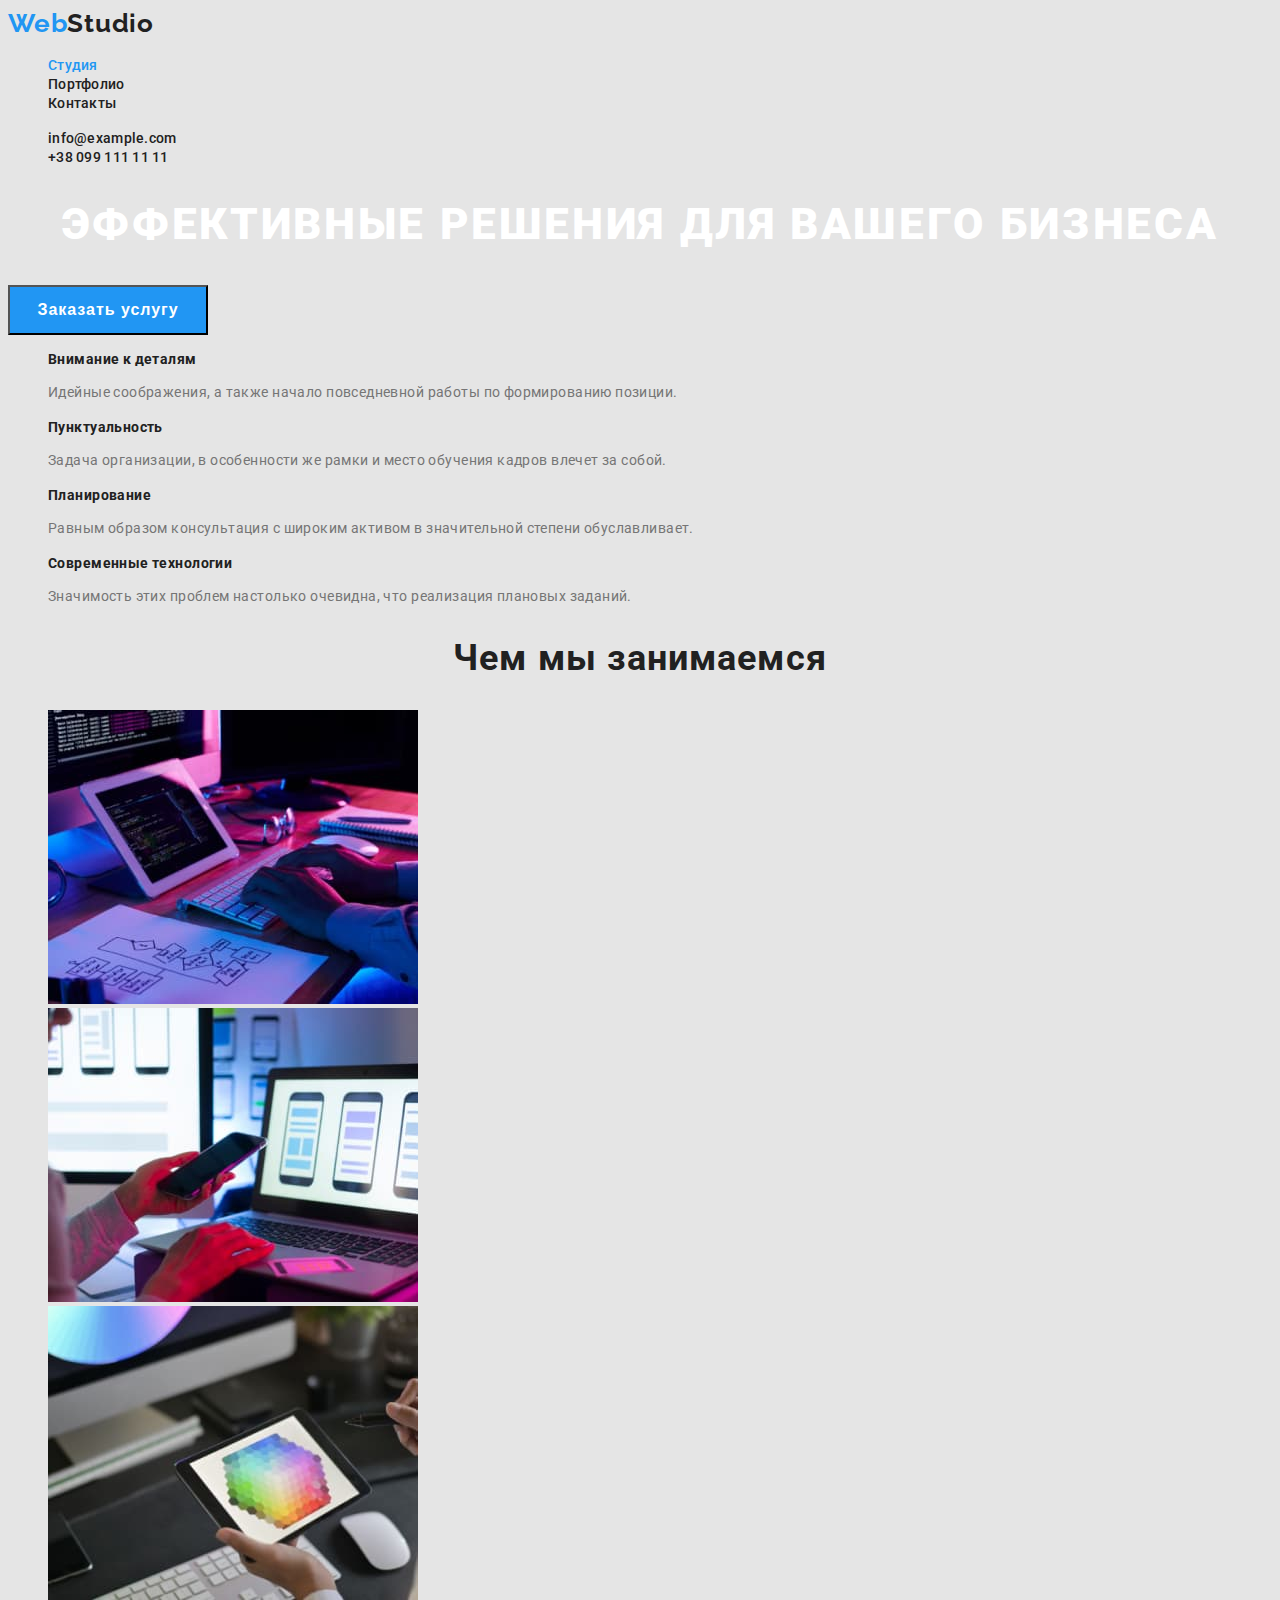
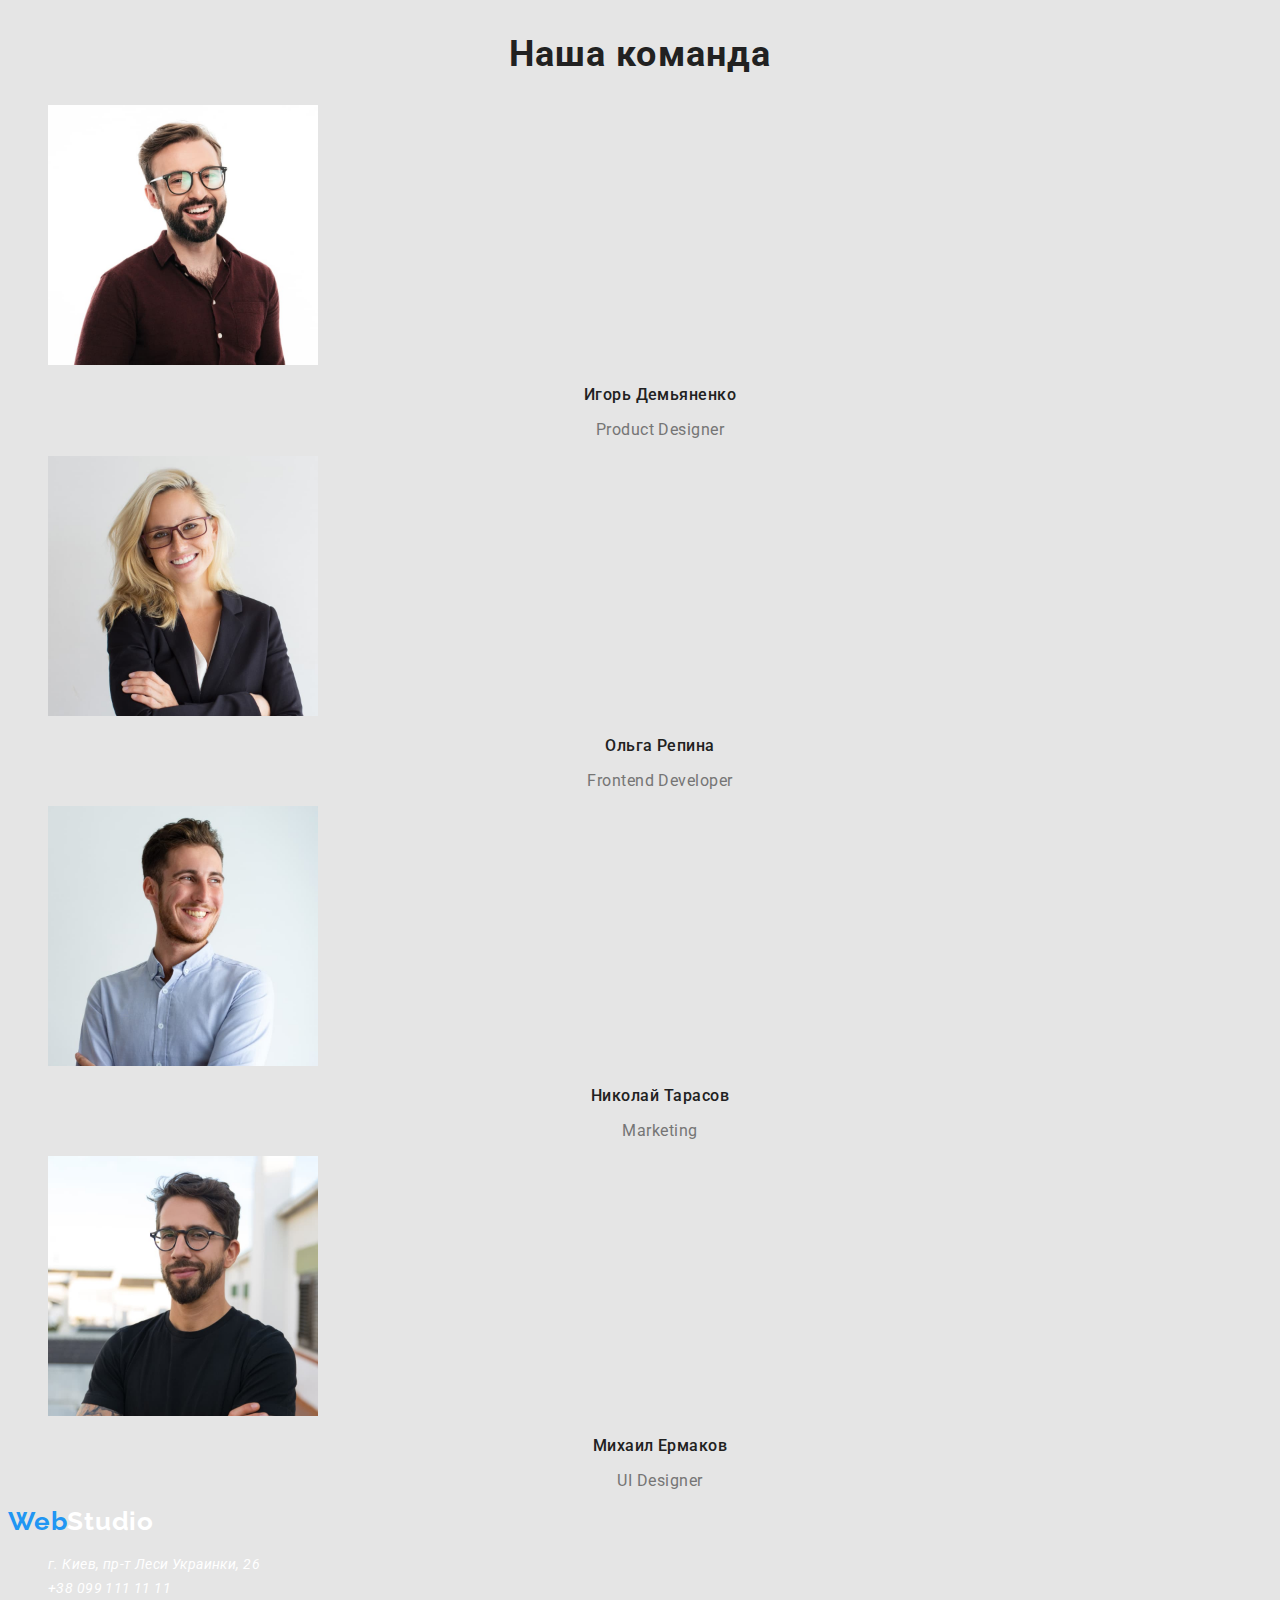
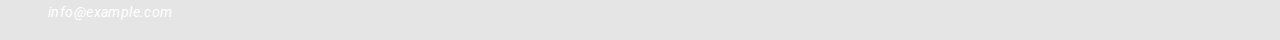
==== index.html @ 9c520892 "portfolio+styles" ====
<!DOCTYPE html>
<html lang="ru">

<head>
    <meta charset="UTF-8">
    <meta http-equiv="X-UA-Compatible" content="IE=edge">
    <meta name="viewport" content="width=device-width, initial-scale=1.0">
    <title>WebStudio</title>
    <link rel="preconnect" href="https://fonts.googleapis.com">
    <link rel="preconnect" href="https://fonts.gstatic.com" crossorigin>
    <link
        href="https://fonts.googleapis.com/css2?family=Raleway:wght@700&family=Roboto:wght@400;500;700;900&display=swap"
        rel="stylesheet">
    <link rel="stylesheet" href="./css/styles.css">
</head>

<body>
    <header class="header">
        <nav class="navigation">
            <a class="logo link" href="./index.html" lang="en"><span class="logo-part">Web</span>Studio</a>
            <ul class="nav-list list">
                <li><a class="nav-list-item carent link" href="./index.html">Студия</a></li>
                <li><a class="nav-list-item link" href="./portfolio.html">Портфолио</a></li>
                <li><a class="nav-list-item link" href="">Контакты</a></li>
            </ul>

        </nav>
        <ul class="contact-header list">
            <li><a class="contact link" href="meilto:info@example.com">info@example.com</a></li>
            <li><a class="contact link" href="tel:+380991111111">+38 099 111 11 11</a></li>
        </ul>

    </header>

    <div>
        <section class="hero">
            <h1 class="hero-title">Эффективные решения для вашего бизнеса</h1>
            <button type="button" class="button">Заказать услугу</button>
        </section>

    </div>

    <main>
        <section class="section">
            <h2 class="section-title" hidden>Принципы в работе</h2>
            <ul class="base-list list">
                <li>
                    <h3 class="title">Внимание к деталям</h3>
                    <p class="text">Идейные соображения, а также начало повседневной работы по формированию позиции.</p>
                </li>
                <li>
                    <h3 class="title">Пунктуальность</h3>
                    <p class="text">Задача организации, в особенности же рамки и место обучения кадров влечет за собой.
                    </p>
                </li>
                <li>
                    <h3 class="title">Планирование</h3>
                    <p class="text">Равным образом консультация с широким активом в значительной степени обуславливает.
                    </p>
                </li>
                <li>
                    <h3 class="title">Современные технологии</h3>
                    <p class="text">Значимость этих проблем настолько очевидна, что реализация плановых заданий.</p>
                </li>
            </ul>
        </section>
        <section class="section">
            <h2 class="section-title">Чем мы занимаемся</h2>
            <ul class="list">
                <li><img src="./images/img1.jpg" alt="блок-схема и ноутбук" width="370"></li>
                <li><img src="./images/img2.jpg" alt="смартфон и ноутбук" width="370"></li>
                <li><img src="./images/img3.jpg" alt="планшет" width="370"></li>
            </ul>
        </section>
        <section class="section">
            <h2 class="section-title">Наша команда</h2>
            <ul class="team-list list">
                <li>
                    <img src="./images/foto1.jpg" alt="фото Игоря" width="270">
                    <h3 class="title">Игорь Демьяненко</h3>
                    <p class="text">Product Designer</p>
                </li>
                <li>
                    <img src="./images/foto2.jpg" alt="фото Ольгы" width="270">
                    <h3 class="title">Ольга Репина</h3>
                    <p class="text">Frontend Developer</p>
                </li>
                <li>
                    <img src="./images/foto3.jpg" alt="фото Николая" width="270">
                    <h3 class="title">Николай Тарасов</h3>
                    <p class="text">Marketing</p>
                </li>
                <li>
                    <img src="./images/foto4.jpg" alt="фото Михаила" width="270">
                    <h3 class="title">Михаил Ермаков</h3>
                    <p class="text">UI Designer</p>
                </li>
            </ul>
        </section>
    </main>

    <footer class="footer">
        <a class="logo link" href="./index.html" lang="en"><span class="logo-part">Web</span>Studio</a>
        <address>
            <ul class="list">
                <li>
                    <a class="footer-link link" href="https://goo.gl/maps/G8qJHYec9bDJNxMg7" target="_blank"
                        rel="noopener noreferrer">г. Киев,
                        пр-т Леси Украинки, 26</a>
                </li>
                <li>
                    <a class="footer-link link" href="tel:+380991111111">+38 099 111 11 11</a>
                </li>
                <li>
                    <a class="footer-link link" href="meilto:info@example.com">info@example.com</a>
                </li>
            </ul>
        </address>
    </footer>
</body>

</html>
---- css/styles.css ----
:root {
    --primary-text-color: #212121;
    --secondary-text-color: #757575;
    --accent-color: #2196F3;
}

body {
    background: #E5E5E5;
    color: var(--primary-text-color);
    font-family: 'Roboto', sans-serif;
}

/* осн цвет  color: */
/* втор цвет  color: #757575;*/
/* фокус color:  #2196F3;
        background: #2196F3;*/
.list {
    list-style: none;
}

.link {
    text-decoration: none;

}

/* header */
.logo {
    font-family: 'Raleway', sans-serif;
    font-weight: 700;
    font-size: 26px;
    line-height: 1.19;
    letter-spacing: 0.03em;

    color: var(--primary-text-color);
}

.logo-part {
    color: var(--accent-color);
}

/* .logo-part:hover,
.logo-part:focus {
    color: var(--primary-text-color);
} */

.nav-list-item,
.contact {
    font-family: inherit;
    font-weight: 500;
    font-size: 14px;
    line-height: 1.14;
    letter-spacing: 0.02em;

    color: var(--primary-text-color);
}

.nav-list-item.carent {
    color: var(--accent-color)
}

/* .navigation .link:hover,
.navigation .link:focus,
.nav-list-item:hover,
.nav-list-item:focus,
.contact:hover,
.contact:focus,  */
.header a:hover,
.header a:focus,
.footer a:hover,
.footer a:focus {
    color: var(--accent-color);
}



/* --------------hero------------ */

.hero-title {
    font-weight: 900;
    font-size: 44px;
    line-height: 1.36;
    text-align: center;
    letter-spacing: 0.06em;
    text-transform: uppercase;

    color: #FFFFFF;
}

.button {
    width: 200px;
    height: 50px;

    font-weight: 700;
    font-size: 16px;
    line-height: 1.88;

    cursor: pointer;
    /* display: flex; */
    align-items: center;
    text-align: center;
    letter-spacing: 0.06em;

    background-color: var(--accent-color);
    color: #FFFFFF;
}

.button:hover,
.button:focus {
    background-color: #188CE8;

}

/* -------------main------------ */

.section-title {
    font-weight: 700;
    font-size: 36px;
    line-height: 1.16;
    text-align: center;
    letter-spacing: 0.03em;
}

.base-list .title {
    font-weight: 700;
    font-size: 14px;
    line-height: 16px;
    letter-spacing: 0.03em;

    color: var(--primary-text-color);
}

.team-list .title {
    font-weight: 500;
    font-size: 16px;
    line-height: 1.19;

    text-align: center;
    letter-spacing: 0.03em;
}


.base-list .text {
    font-size: 14px;
    line-height: 1.71;

    letter-spacing: 0.03em;
    color: var(--secondary-text-color);
}

.team-list .text {
    font-size: 16px;
    line-height: 1.19;

    text-align: center;
    letter-spacing: 0.03em;
    color: var(--secondary-text-color);
}

/* ---------footer--------- */
.footer .logo {
    color: #FFFFFF;
}

.footer-link {
    font-size: 14px;
    line-height: 1.71;
    letter-spacing: 0.03em;

    color: #FFFFFF;
}

/* portfolio */

.btn-filter {
    font-family: 'Roboto', sans-serif;
    font-weight: 500;
    font-size: 16px;
    line-height: 1.62;

    cursor: pointer;

    text-align: center;
    letter-spacing: 0.03em;
    height: 38px;

    color: var(--primary-text-color);

    background: #F5F4FA;
    border-radius: 4px;
}

.btn-filter:hover,
.btn-filter:focus {
    background-color: var(--accent-color);
    color: #FFFFFF;
}

.portfolio h2 {
    font-weight: 700;
    font-size: 18px;
    line-height: 2;
    letter-spacing: 0.06em;

    color: var(--primary-text-color)
}

.portfolio p {
    font-size: 16px;
    line-height: 1.88;

    letter-spacing: 0.03em;

    color: var(--secondary-text-color);
}
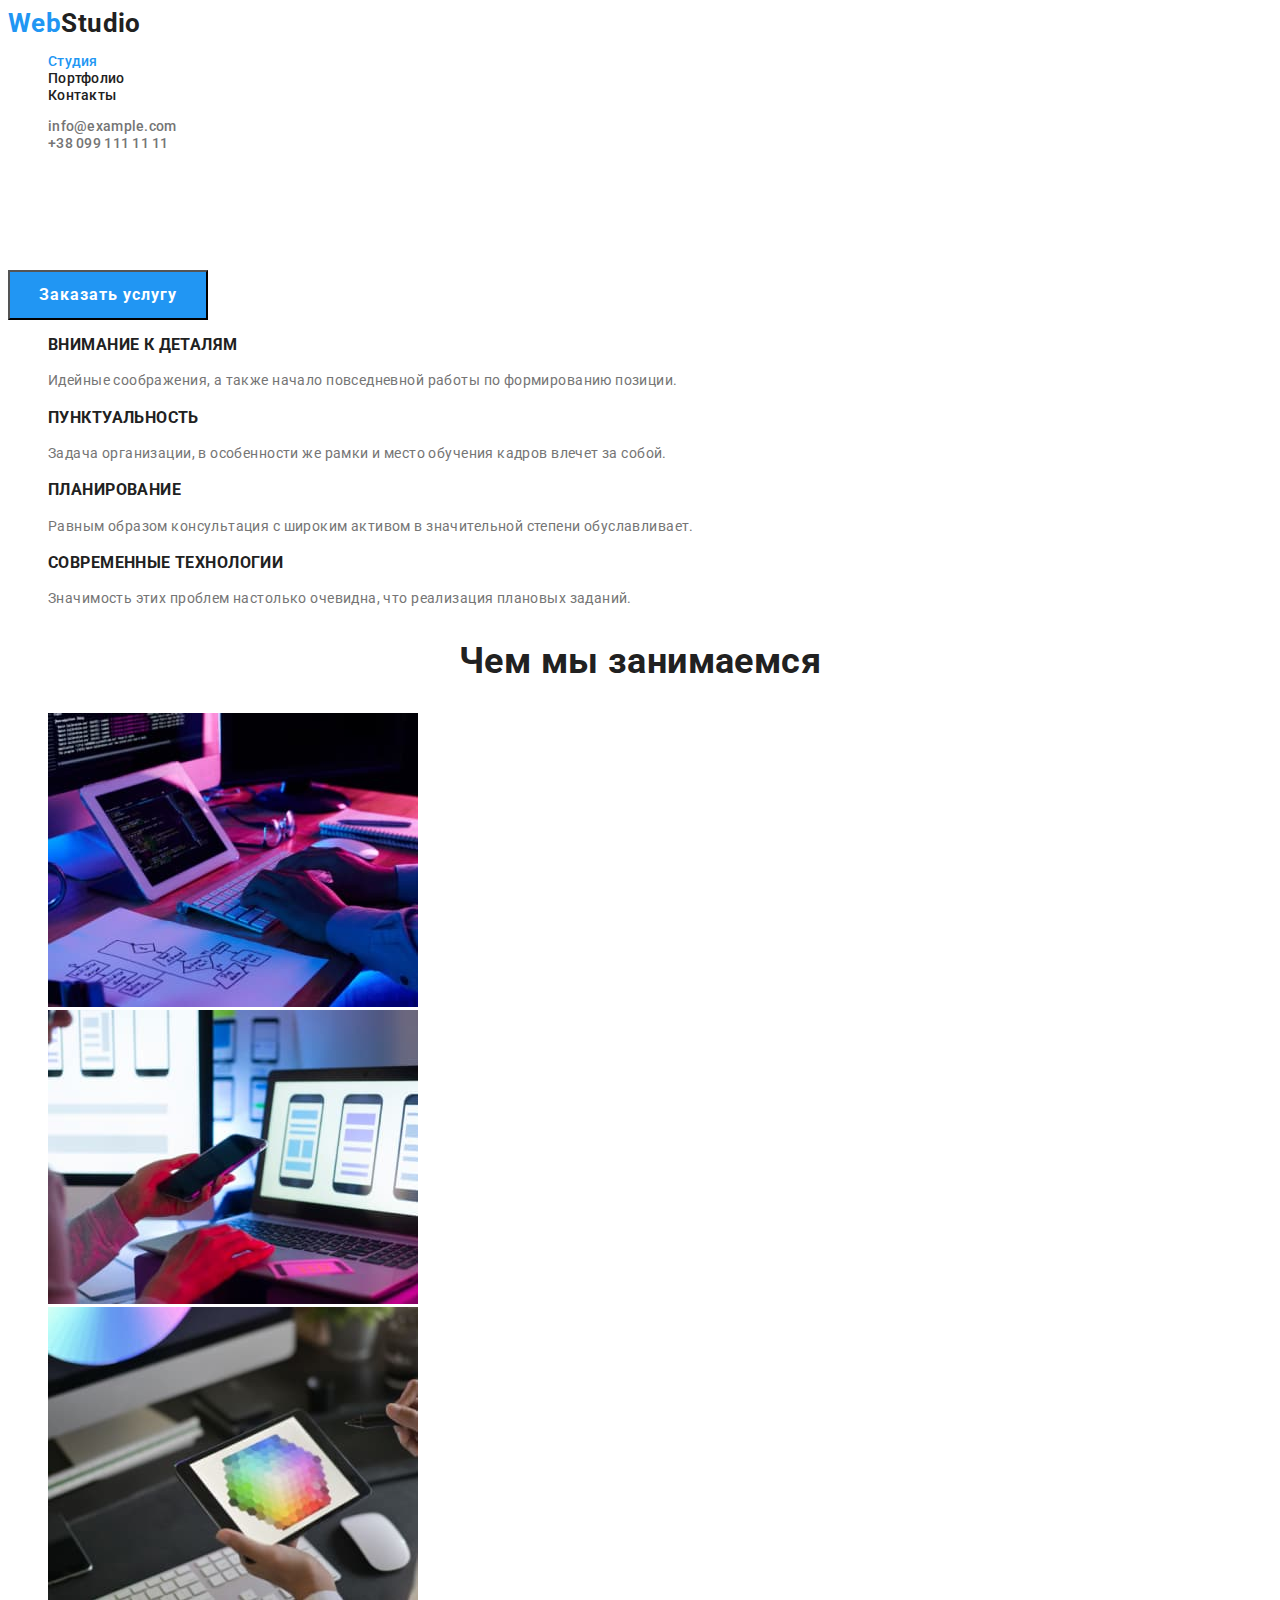
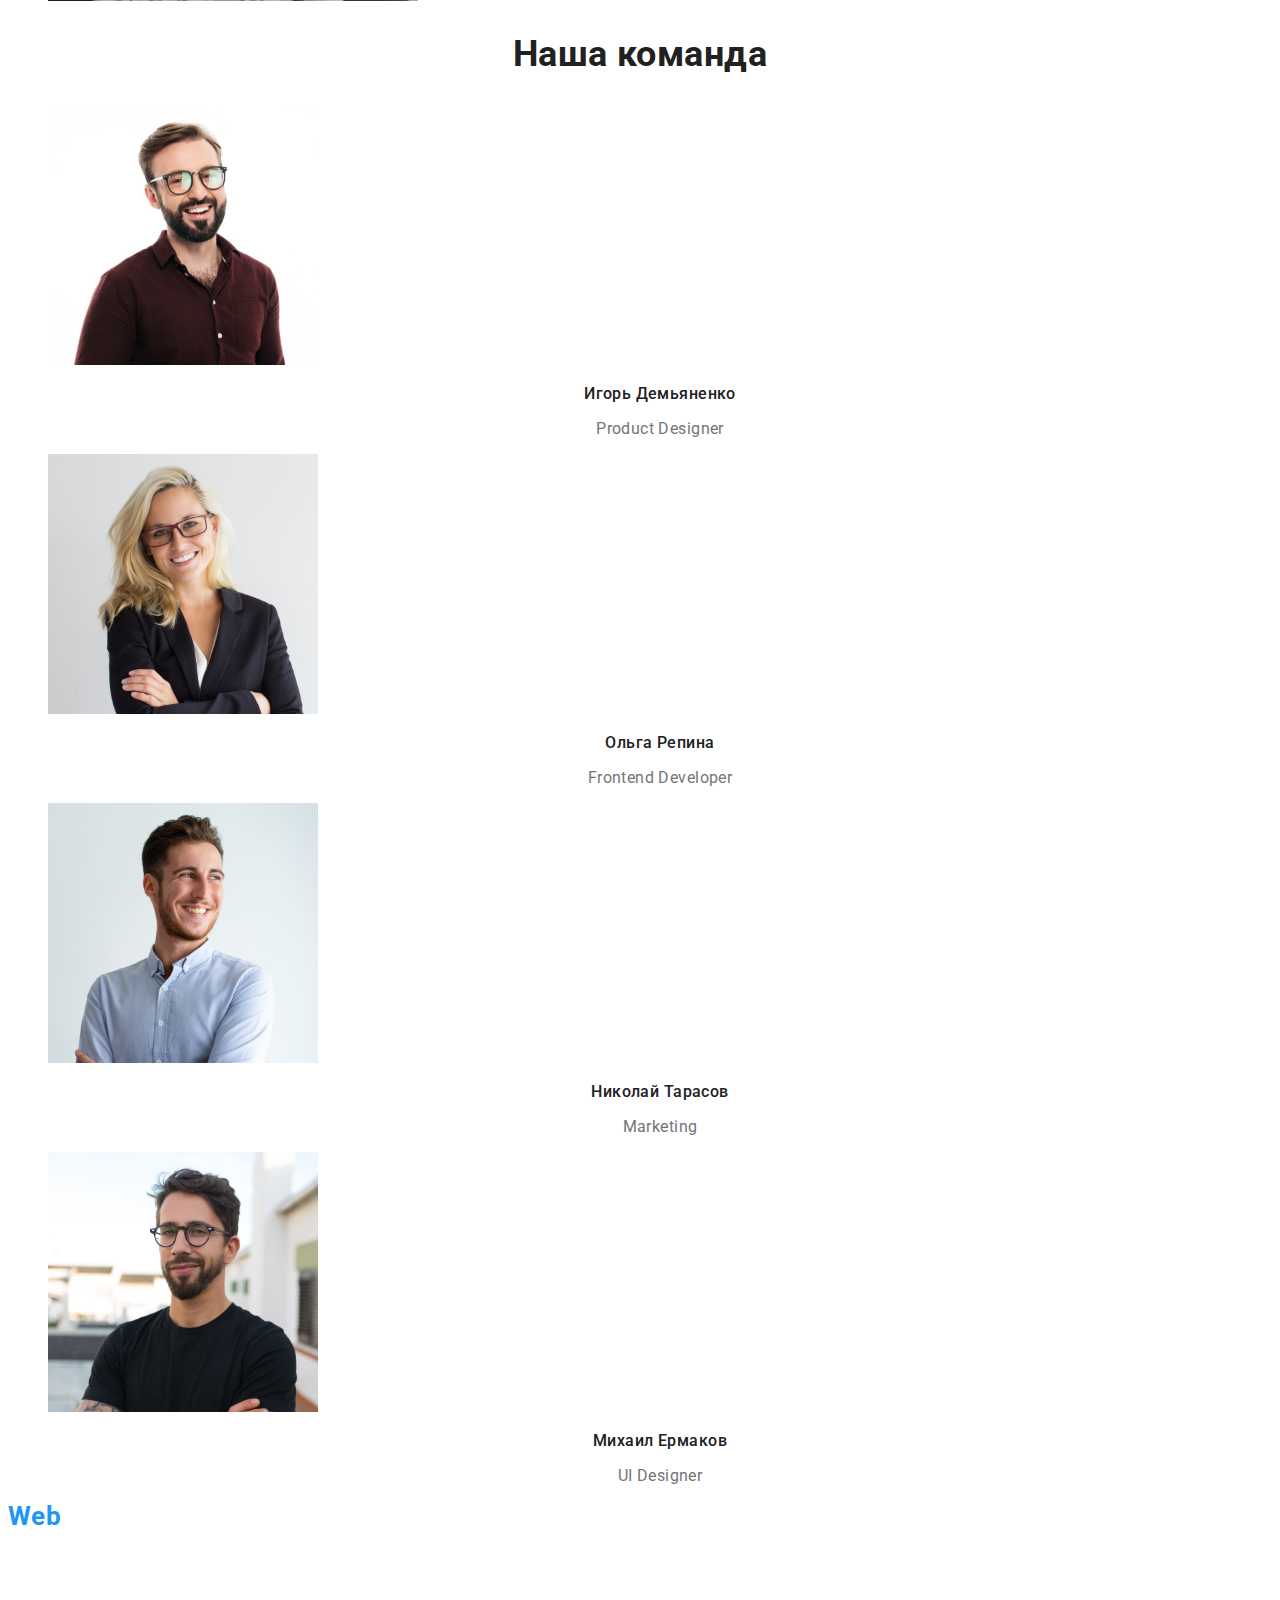
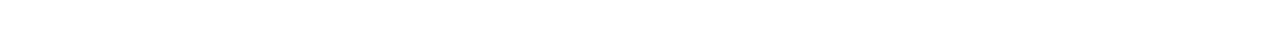
==== commit 3760cca7: "change1" ====
--- a/index.html
+++ b/index.html
@@ -19,15 +19,15 @@
         <nav class="navigation">
             <a class="logo link" href="./index.html" lang="en"><span class="logo-part">Web</span>Studio</a>
             <ul class="nav-list list">
-                <li><a class="nav-list-item carent link" href="./index.html">Студия</a></li>
-                <li><a class="nav-list-item link" href="./portfolio.html">Портфолио</a></li>
-                <li><a class="nav-list-item link" href="">Контакты</a></li>
+                <li><a class="nav-list-item carent link accent" href="./index.html">Студия</a></li>
+                <li><a class="nav-list-item link accent" href="./portfolio.html">Портфолио</a></li>
+                <li><a class="nav-list-item link accent" href="">Контакты</a></li>
             </ul>
 
         </nav>
         <ul class="contact-header list">
-            <li><a class="contact link" href="meilto:info@example.com">info@example.com</a></li>
-            <li><a class="contact link" href="tel:+380991111111">+38 099 111 11 11</a></li>
+            <li><a class="contact link accent" href="meilto:info@example.com">info@example.com</a></li>
+            <li><a class="contact link accent" href="tel:+380991111111">+38 099 111 11 11</a></li>
         </ul>
 
     </header>
@@ -104,15 +104,15 @@
         <address>
             <ul class="list">
                 <li>
-                    <a class="footer-link link" href="https://goo.gl/maps/G8qJHYec9bDJNxMg7" target="_blank"
+                    <a class="footer-link link accent" href="https://goo.gl/maps/G8qJHYec9bDJNxMg7" target="_blank"
                         rel="noopener noreferrer">г. Киев,
                         пр-т Леси Украинки, 26</a>
                 </li>
                 <li>
-                    <a class="footer-link link" href="tel:+380991111111">+38 099 111 11 11</a>
+                    <a class="footer-link link accent contact" href="tel:+380991111111">+38 099 111 11 11</a>
                 </li>
                 <li>
-                    <a class="footer-link link" href="meilto:info@example.com">info@example.com</a>
+                    <a class="footer-link link accent contact" href="meilto:info@example.com">info@example.com</a>
                 </li>
             </ul>
         </address>
--- a/css/styles.css
+++ b/css/styles.css
@@ -1,19 +1,27 @@
 :root {
+    --primary-font-family: 'Roboto', sans-serif;
+    --secondary-font-family: 'Raleway', sans-serif;
+
     --primary-text-color: #212121;
     --secondary-text-color: #757575;
+    --text-color-light: #ffffff;
     --accent-color: #2196F3;
+    --hover-accent-color: #188CE8;
+
+    --btn-filter-color: #F5F4FA;
 }
 
 body {
-    background: #E5E5E5;
-    color: var(--primary-text-color);
-    font-family: 'Roboto', sans-serif;
-}
-
-/* осн цвет  color: */
-/* втор цвет  color: #757575;*/
-/* фокус color:  #2196F3;
-        background: #2196F3;*/
+    font-size: 14px;
+    letter-spacing: 0.03em;
+
+    background: var(--text-color-light);
+    /* background: #F5F4FA; */
+    color: var(--primary-text-color);
+    font-family: var(--primary-font-family);
+}
+
+
 .list {
     list-style: none;
 }
@@ -25,11 +33,11 @@
 
 /* header */
 .logo {
-    font-family: 'Raleway', sans-serif;
+    font-family: var(--secondary-text-color);
     font-weight: 700;
     font-size: 26px;
     line-height: 1.19;
-    letter-spacing: 0.03em;
+
 
     color: var(--primary-text-color);
 }
@@ -38,36 +46,30 @@
     color: var(--accent-color);
 }
 
-/* .logo-part:hover,
-.logo-part:focus {
-    color: var(--primary-text-color);
-} */
 
 .nav-list-item,
 .contact {
-    font-family: inherit;
     font-weight: 500;
-    font-size: 14px;
     line-height: 1.14;
     letter-spacing: 0.02em;
 
-    color: var(--primary-text-color);
+}
+
+.nav-list-item {
+    color: var(--primary-text-color);
+}
+
+.contact {
+    color: var(--secondary-text-color);
 }
 
 .nav-list-item.carent {
     color: var(--accent-color)
 }
 
-/* .navigation .link:hover,
-.navigation .link:focus,
-.nav-list-item:hover,
-.nav-list-item:focus,
-.contact:hover,
-.contact:focus,  */
-.header a:hover,
-.header a:focus,
-.footer a:hover,
-.footer a:focus {
+
+.accent:hover,
+.accent:focus {
     color: var(--accent-color);
 }
 
@@ -83,10 +85,11 @@
     letter-spacing: 0.06em;
     text-transform: uppercase;
 
-    color: #FFFFFF;
+    color: var(--text-color-light);
 }
 
 .button {
+    font-family: var(--primary-font-family);
     width: 200px;
     height: 50px;
 
@@ -95,18 +98,17 @@
     line-height: 1.88;
 
     cursor: pointer;
-    /* display: flex; */
     align-items: center;
     text-align: center;
     letter-spacing: 0.06em;
 
     background-color: var(--accent-color);
-    color: #FFFFFF;
+    color: var(--text-color-light);
 }
 
 .button:hover,
 .button:focus {
-    background-color: #188CE8;
+    background-color: var(--hover-accent-color);
 
 }
 
@@ -117,16 +119,14 @@
     font-size: 36px;
     line-height: 1.16;
     text-align: center;
-    letter-spacing: 0.03em;
 }
 
 .base-list .title {
     font-weight: 700;
-    font-size: 14px;
     line-height: 16px;
-    letter-spacing: 0.03em;
-
-    color: var(--primary-text-color);
+    text-transform: uppercase;
+
+
 }
 
 .team-list .title {
@@ -135,15 +135,12 @@
     line-height: 1.19;
 
     text-align: center;
-    letter-spacing: 0.03em;
 }
 
 
 .base-list .text {
-    font-size: 14px;
     line-height: 1.71;
 
-    letter-spacing: 0.03em;
     color: var(--secondary-text-color);
 }
 
@@ -152,27 +149,34 @@
     line-height: 1.19;
 
     text-align: center;
-    letter-spacing: 0.03em;
     color: var(--secondary-text-color);
 }
 
 /* ---------footer--------- */
 .footer .logo {
-    color: #FFFFFF;
+    color: var(--text-color-light);
 }
 
 .footer-link {
-    font-size: 14px;
     line-height: 1.71;
-    letter-spacing: 0.03em;
-
-    color: #FFFFFF;
-}
-
-/* portfolio */
+    font-style: normal;
+
+    color: var(--text-color-light);
+}
+
+.footer .contact {
+    color: rgba(255, 255, 255, 0.6);
+}
+
+.footer .contact:hover,
+.footer .contact:focus {
+    color: var(--accent-color);
+}
+
+/* ----------portfolio---------- */
 
 .btn-filter {
-    font-family: 'Roboto', sans-serif;
+    font-family: var(--primary-font-family);
     font-weight: 500;
     font-size: 16px;
     line-height: 1.62;
@@ -180,22 +184,21 @@
     cursor: pointer;
 
     text-align: center;
-    letter-spacing: 0.03em;
     height: 38px;
 
     color: var(--primary-text-color);
 
-    background: #F5F4FA;
+    background: var(--btn-filter-color);
     border-radius: 4px;
 }
 
 .btn-filter:hover,
 .btn-filter:focus {
     background-color: var(--accent-color);
-    color: #FFFFFF;
-}
-
-.portfolio h2 {
+    color: var(--text-color-light);
+}
+
+.portfolio-title {
     font-weight: 700;
     font-size: 18px;
     line-height: 2;
@@ -204,11 +207,9 @@
     color: var(--primary-text-color)
 }
 
-.portfolio p {
+.portfolio-text {
     font-size: 16px;
     line-height: 1.88;
 
-    letter-spacing: 0.03em;
-
     color: var(--secondary-text-color);
 }